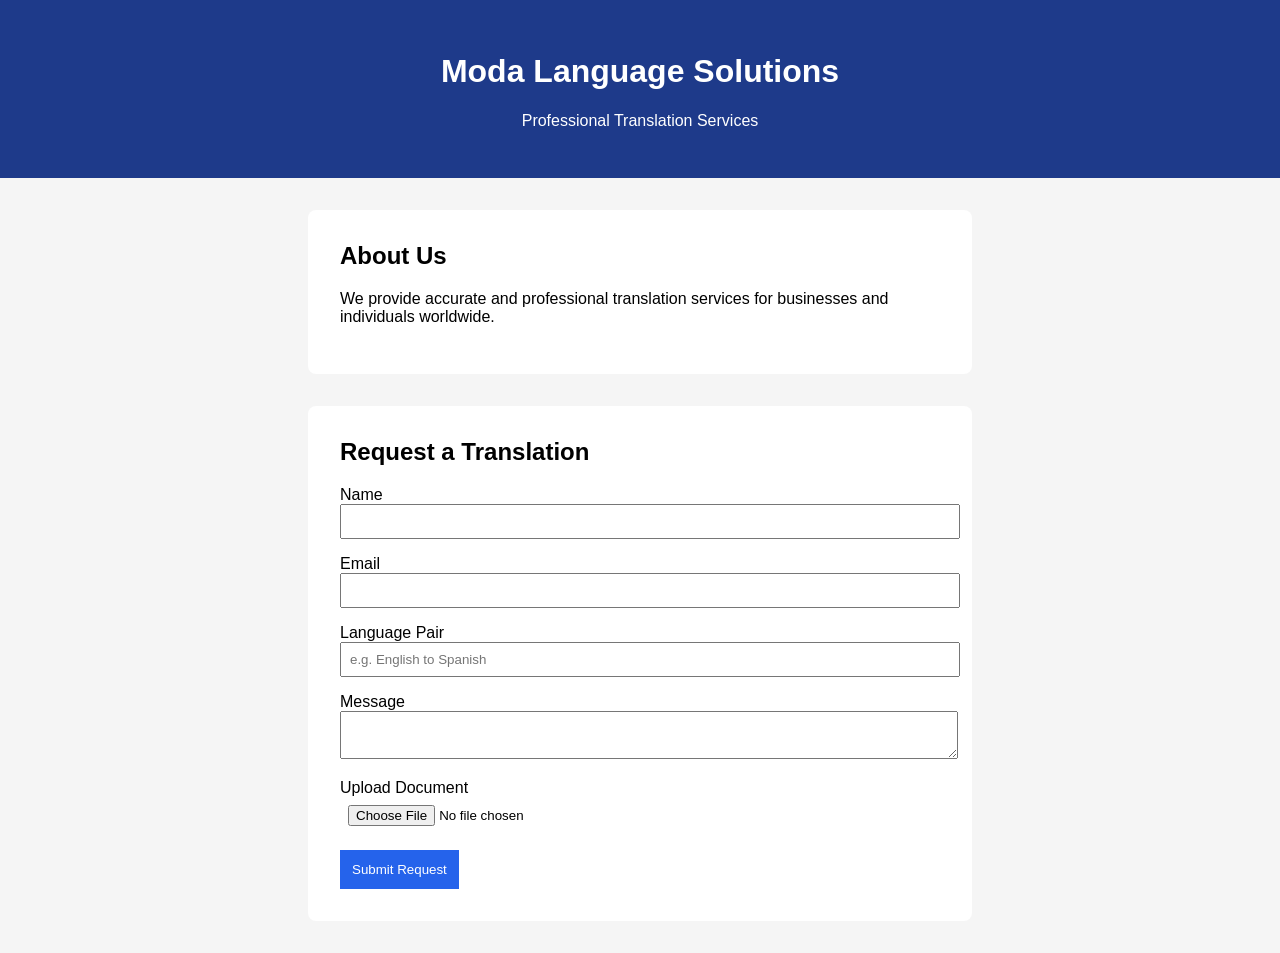
==== index.html @ 1b47807c "initial commit" ====
<!DOCTYPE html>
<html lang="en">
<head>
  <meta charset="UTF-8">
  <title>Moda Language Solutions</title>
  <link rel="stylesheet" href="style.css">
</head>
<body>

  <header>
    <h1>Moda Language Solutions</h1>
    <p>Professional Translation Services</p>
  </header>

  <section class="profile">
    <h2>About Us</h2>
    <p>
      We provide accurate and professional translation services for businesses
      and individuals worldwide.
    </p>
  </section>

  <section class="contact">
    <h2>Request a Translation</h2>

    <form name="translation-request"
          method="POST"
          data-netlify="true"
          enctype="multipart/form-data"
          action="/success.html">

      <input type="hidden" name="form-name" value="translation-request">

      <label>Name</label>
      <input type="text" name="name" required>

      <label>Email</label>
      <input type="email" name="email" required>

      <label>Language Pair</label>
      <input type="text" name="language" placeholder="e.g. English to Spanish" required>

      <label>Message</label>
      <textarea name="message"></textarea>

      <label>Upload Document</label>
      <input type="file" name="file" required>

      <button type="submit">Submit Request</button>
    </form>

  </section>

</body>
</html>
---- style.css ----
body {
  font-family: Arial, sans-serif;
  margin: 0;
  background: #f5f5f5;
}

header {
  background: #1e3a8a;
  color: white;
  padding: 2rem;
  text-align: center;
}

section {
  background: white;
  margin: 2rem auto;
  padding: 2rem;
  max-width: 600px;
  border-radius: 8px;
}

h2 {
  margin-top: 0;
}

input, textarea {
  width: 100%;
  margin-bottom: 1rem;
  padding: 0.5rem;
}

button {
  background: #2563eb;
  color: white;
  border: none;
  padding: 0.75rem;
  cursor: pointer;
}

button:hover {
  background: #1d4ed8;
}
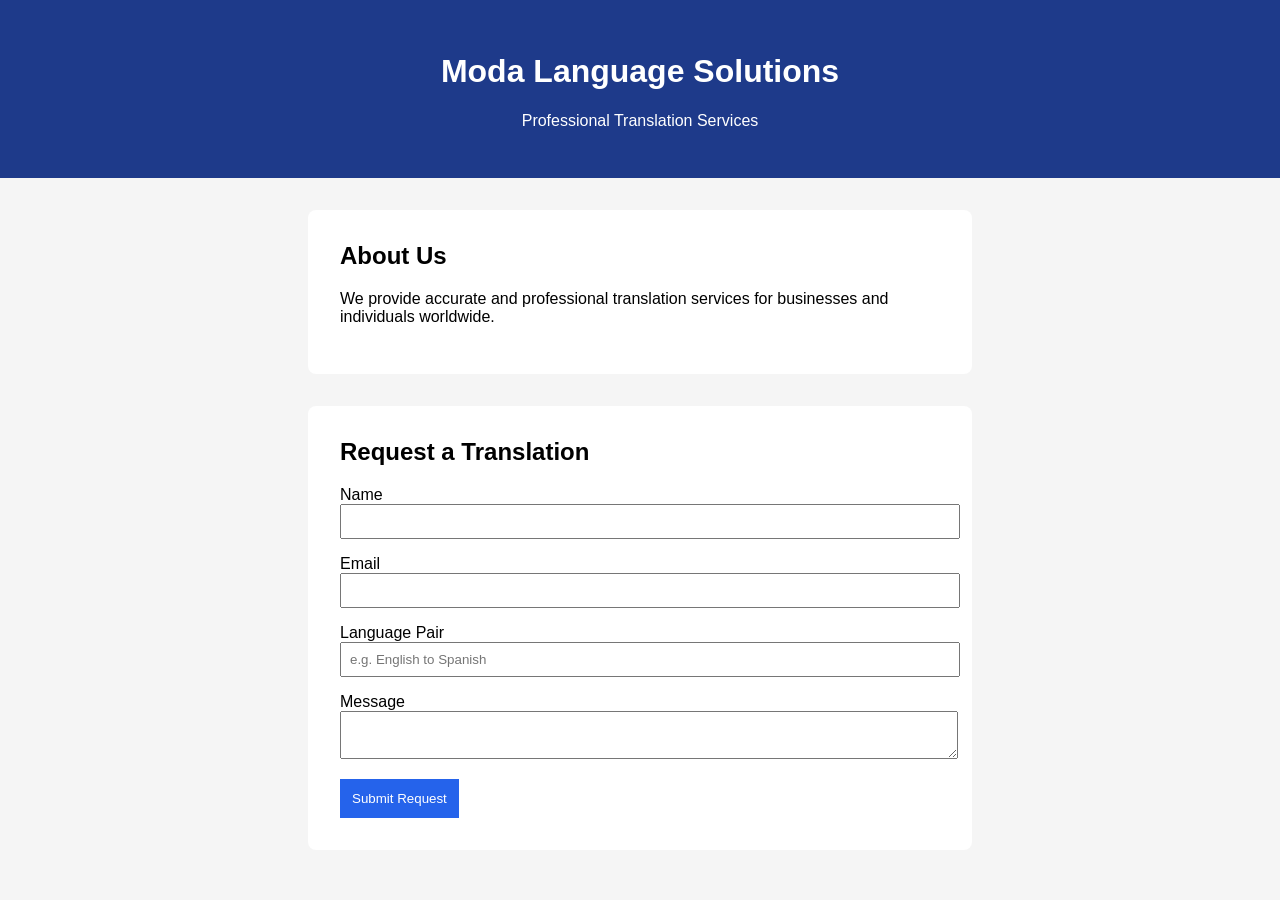
==== commit 8996dc58: "updated form key" ====
--- a/index.html
+++ b/index.html
@@ -23,13 +23,13 @@
   <section class="contact">
     <h2>Request a Translation</h2>
 
-    <form name="translation-request"
-          method="POST"
-          data-netlify="true"
-          enctype="multipart/form-data"
-          action="/success.html">
+    <form action="https://api.web3forms.com/submit" method="POST">
 
-      <input type="hidden" name="form-name" value="translation-request">
+      <!-- Web3Forms Access Key -->
+      <input type="hidden" name="access_key" value="aa9cd492-a4d0-45b2-a949-5c212130c157">
+
+      <!-- Optional -->
+      <input type="hidden" name="subject" value="New Translation Request - Moda Language Solutions">
 
       <label>Name</label>
       <input type="text" name="name" required>
@@ -43,10 +43,8 @@
       <label>Message</label>
       <textarea name="message"></textarea>
 
-      <label>Upload Document</label>
-      <input type="file" name="file" required>
+      <button type="submit">Submit Request</button>
 
-      <button type="submit">Submit Request</button>
     </form>
 
   </section>
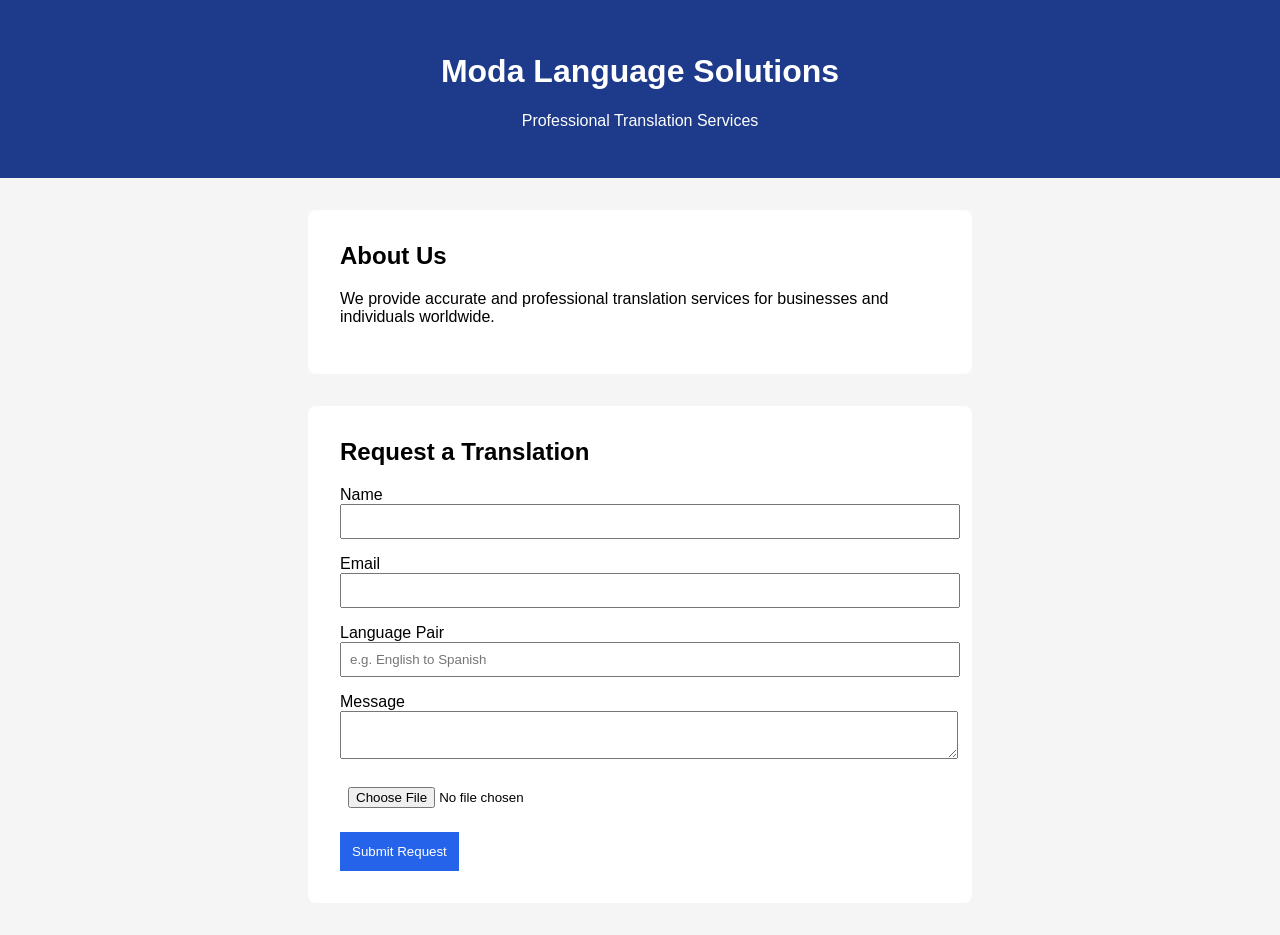
==== commit 94b55d10: "added attached document element" ====
--- a/index.html
+++ b/index.html
@@ -43,6 +43,8 @@
       <label>Message</label>
       <textarea name="message"></textarea>
 
+      <input type="file" name="file">
+
       <button type="submit">Submit Request</button>
 
     </form>
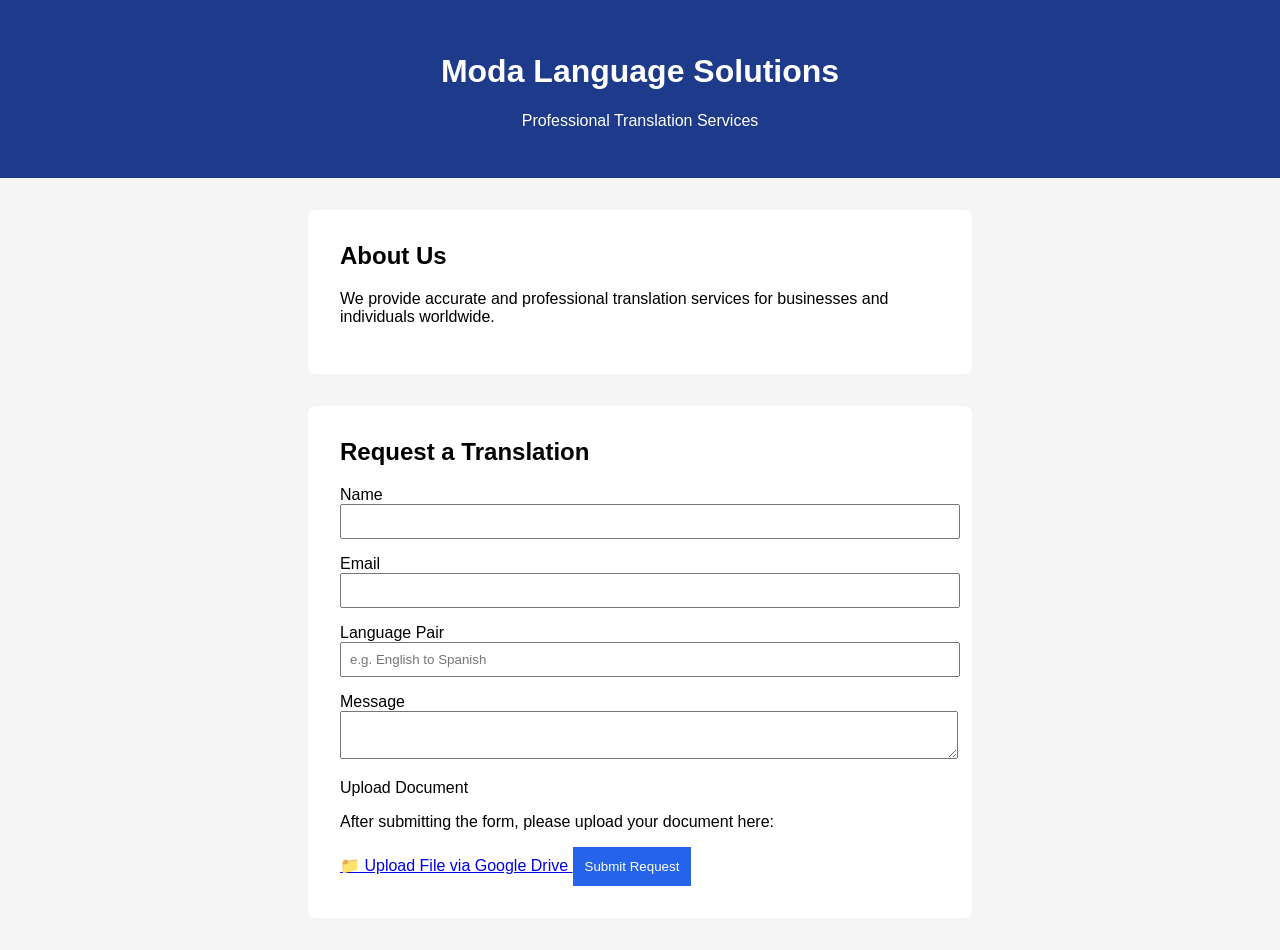
==== commit 89072a36: "updated google file upload" ====
--- a/index.html
+++ b/index.html
@@ -43,7 +43,14 @@
       <label>Message</label>
       <textarea name="message"></textarea>
 
-      <input type="file" name="file">
+      <label>Upload Document</label>
+<p>
+  After submitting the form, please upload your document here:
+</p>
+
+<a href="https://drive.google.com/drive/folders/1x4g5HHIWyFn7O0YdNkgVu1MlaLmnEpTa?usp=sharing" target="_blank">
+  📁 Upload File via Google Drive
+</a>
 
       <button type="submit">Submit Request</button>
 
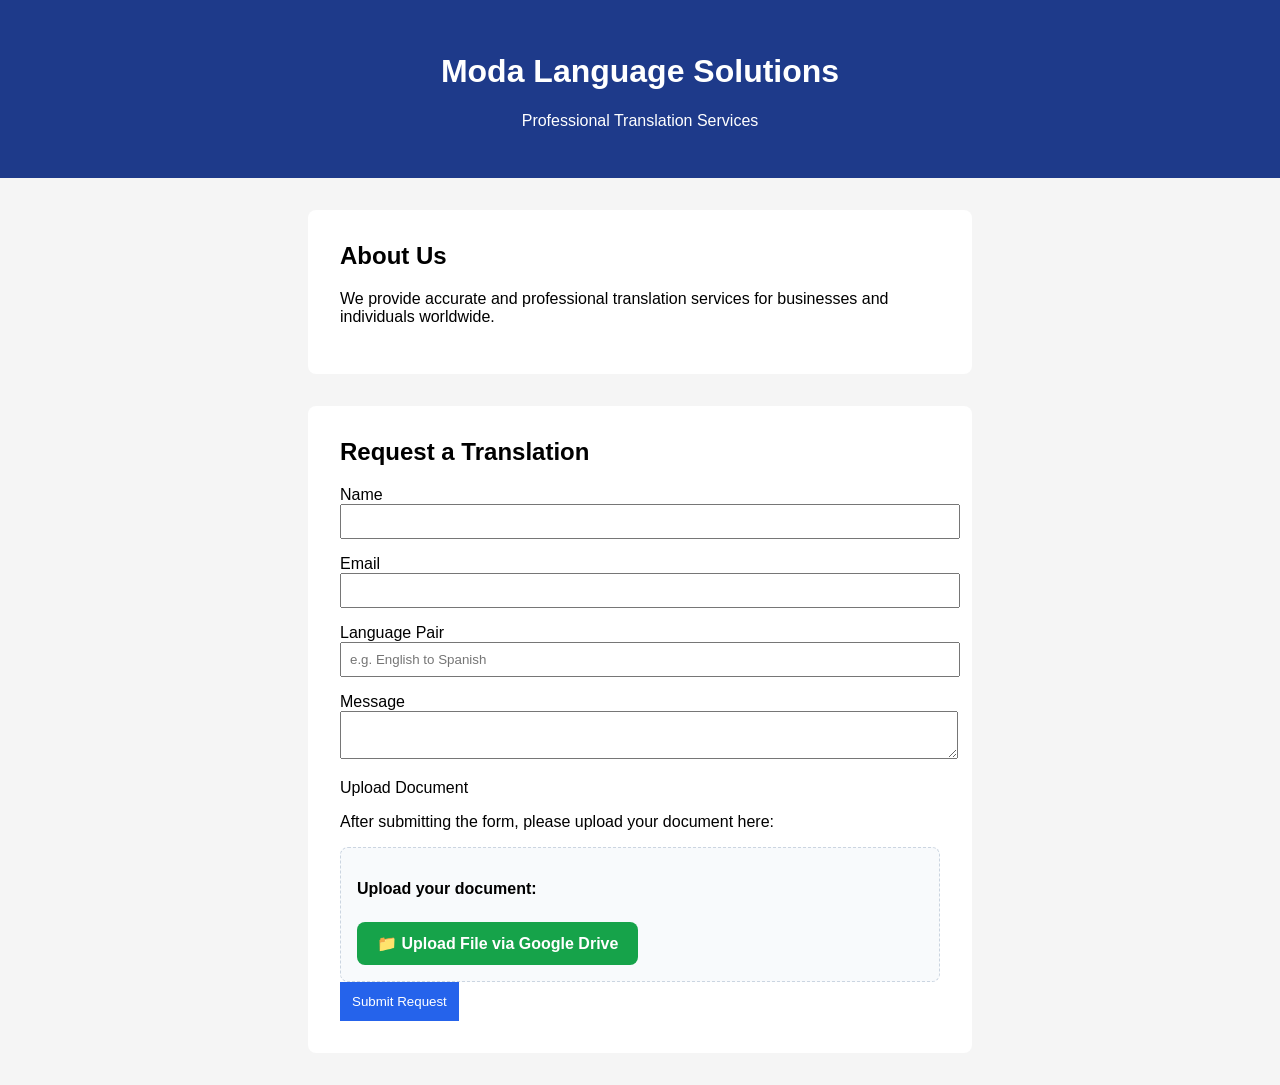
==== commit 6bab3d05: "styled upload link" ====
--- a/index.html
+++ b/index.html
@@ -48,9 +48,15 @@
   After submitting the form, please upload your document here:
 </p>
 
-<a href="https://drive.google.com/drive/folders/1x4g5HHIWyFn7O0YdNkgVu1MlaLmnEpTa?usp=sharing" target="_blank">
-  📁 Upload File via Google Drive
-</a>
+<div class="upload-section">
+  <p><strong>Upload your document:</strong></p>
+
+  <a class="upload-link"
+     href="https://drive.google.com/drive/folders/1x4g5HHIWyFn7O0YdNkgVu1MlaLmnEpTa?usp=sharing"
+     target="_blank">
+    📁 Upload File via Google Drive
+  </a>
+</div>
 
       <button type="submit">Submit Request</button>
 
--- a/style.css
+++ b/style.css
@@ -39,4 +39,31 @@
 
 button:hover {
   background: #1d4ed8;
+}
+
+/* Upload link styling */
+.upload-link {
+  display: inline-block;
+  background: #16a34a;
+  color: white;
+  padding: 0.75rem 1.25rem;
+  border-radius: 8px;
+  text-decoration: none;
+  font-weight: 600;
+  margin-top: 0.5rem;
+  transition: all 0.2s ease;
+}
+
+.upload-link:hover {
+  background: #15803d;
+  transform: translateY(-2px);
+  box-shadow: 0 6px 12px rgba(0, 0, 0, 0.15);
+}
+
+.upload-section {
+  margin-top: 1rem;
+  padding: 1rem;
+  border: 1px dashed #cbd5e1;
+  border-radius: 8px;
+  background: #f8fafc;
 }
